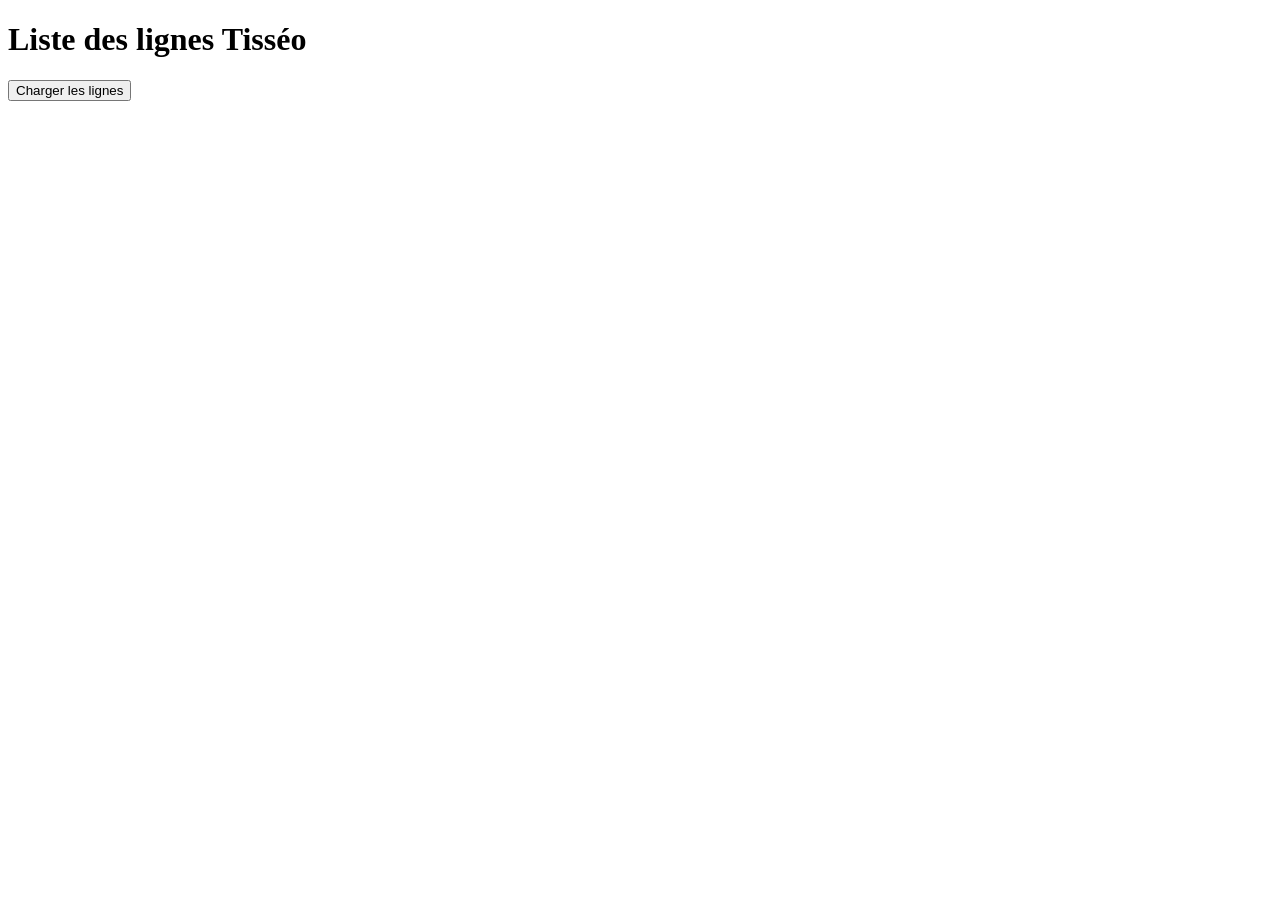
==== index.html @ eecc1608 "document+code" ====
<!DOCTYPE html>
<html lang="fr">
<head>
    <meta charset="UTF-8">
    <meta name="viewport" content="width=device-width, initial-scale=1.0">
    <title>Lignes Tisséo</title>
    <script src="script.js" defer></script>
</head>
<body>
    <h1>Liste des lignes Tisséo</h1>
    <button id="bt">Charger les lignes</button>

    <ul id="message"></ul>
</body>
</html>
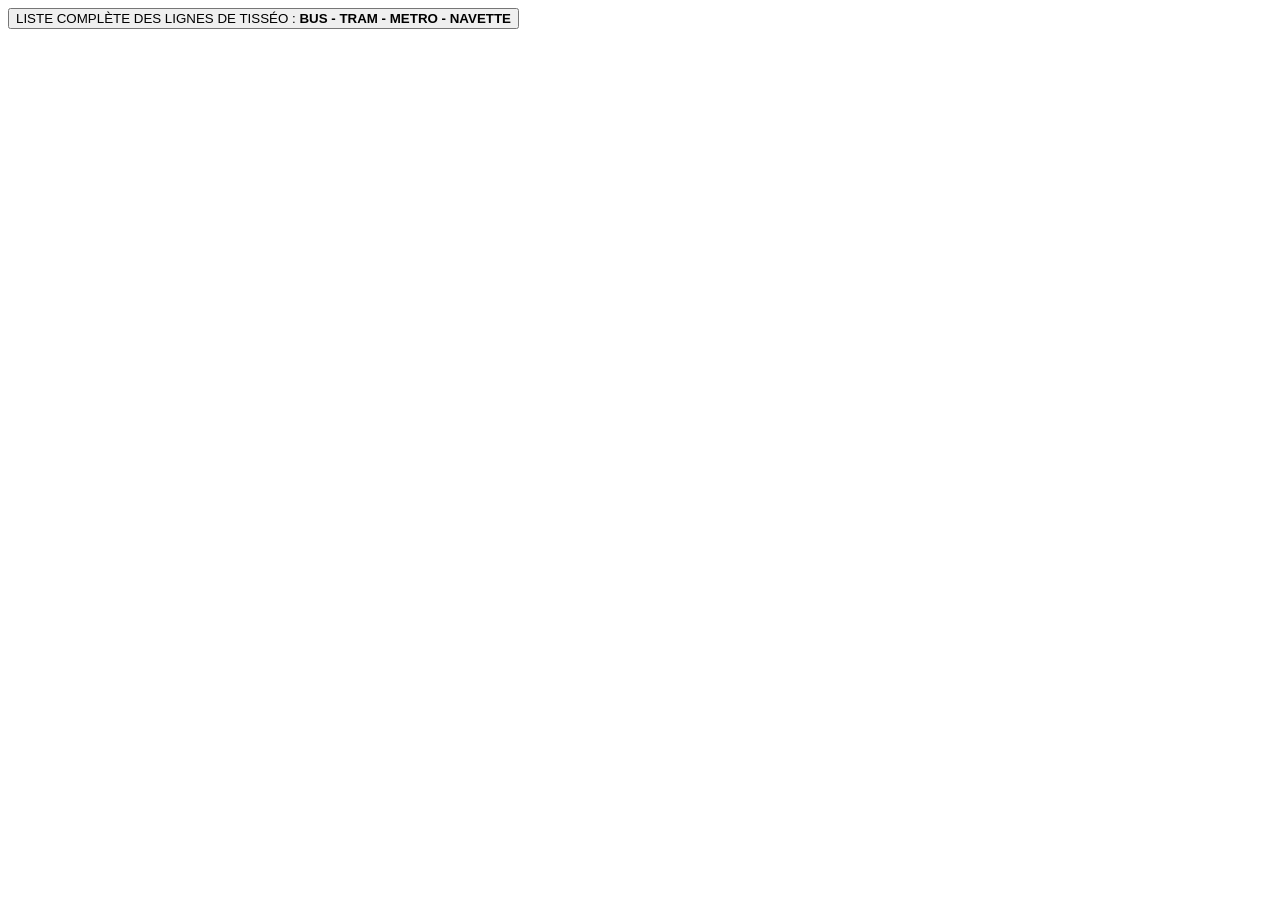
==== commit db503c1b: "New depot Defit1" ====
--- a/index.html
+++ b/index.html
@@ -3,13 +3,14 @@
 <head>
     <meta charset="UTF-8">
     <meta name="viewport" content="width=device-width, initial-scale=1.0">
-    <title>Lignes Tisséo</title>
-    <script src="script.js" defer></script>
+    <link rel="stylesheet" href="styles/styles.css">
+    <script src="scripts/script.js" defer></script>
+    <title>Transport Tisséo</title>
 </head>
 <body>
-    <h1>Liste des lignes Tisséo</h1>
-    <button id="bt">Charger les lignes</button>
+    <button id="button">LISTE COMPLÈTE DES LIGNES DE TISSÉO : <strong>BUS - TRAM - METRO - NAVETTE</strong></button>
+    <div id="monDiv">
 
-    <ul id="message"></ul>
+    </div>
 </body>
-</html>
+</html>
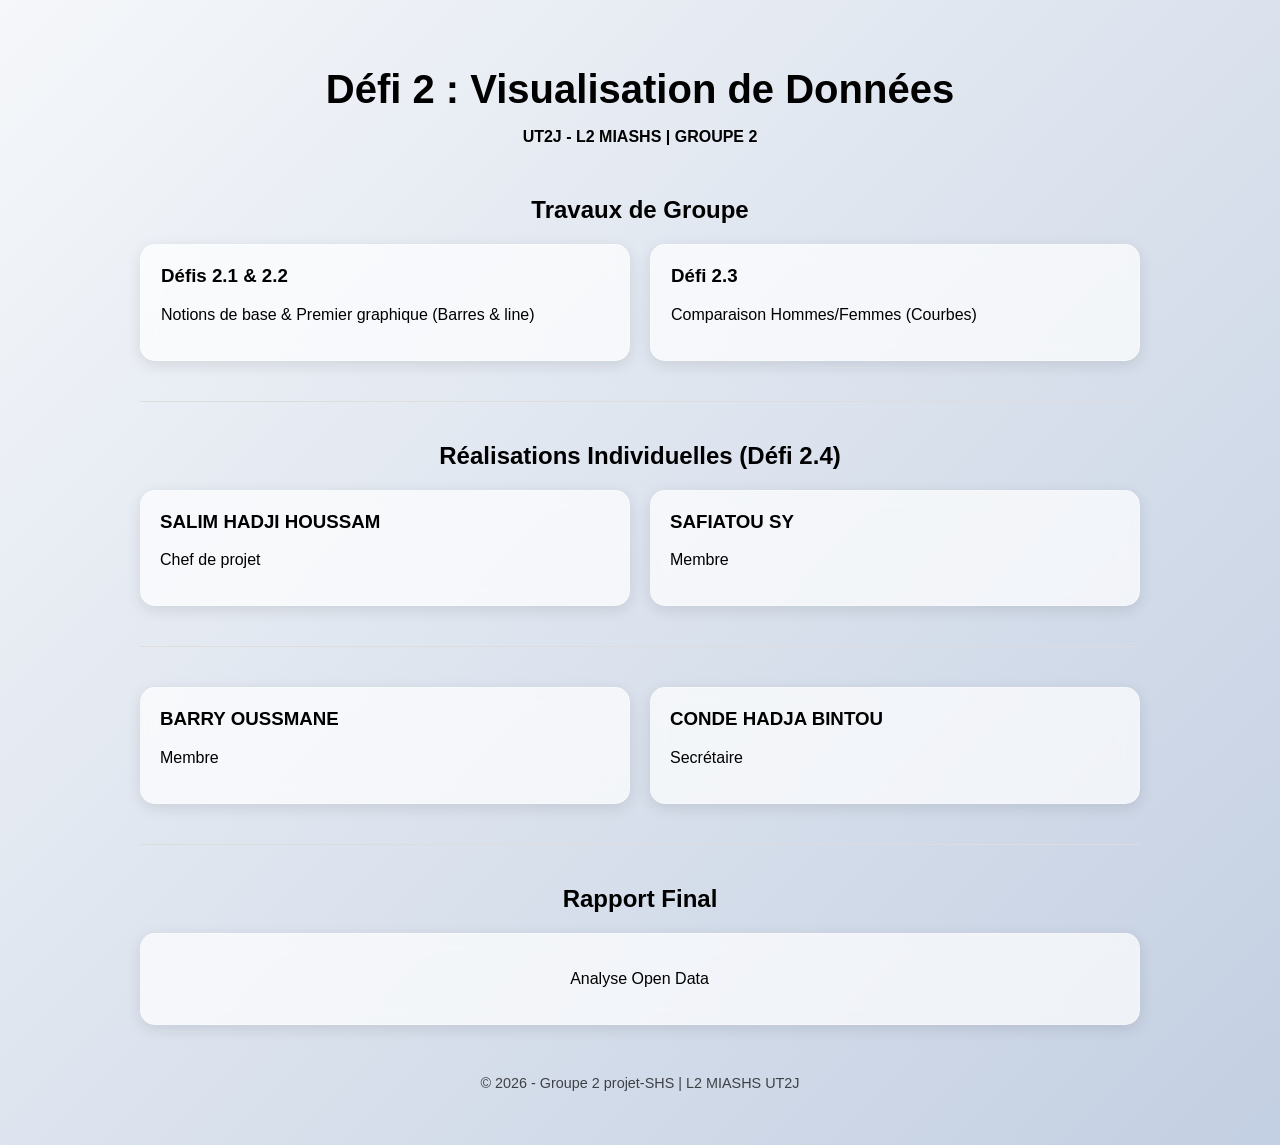
==== commit 3f72093b: "defi2" ====
--- a/index.html
+++ b/index.html
@@ -1,16 +1,81 @@
-<!DOCTYPE html>
+ <!DOCTYPE html>
 <html lang="fr">
 <head>
     <meta charset="UTF-8">
     <meta name="viewport" content="width=device-width, initial-scale=1.0">
-    <link rel="stylesheet" href="styles/styles.css">
-    <script src="scripts/script.js" defer></script>
-    <title>Transport Tisséo</title>
+    <title>Projet L2 MIASHS - UT2J</title>
+    <link rel="stylesheet" href="css/style.css">
 </head>
 <body>
-    <button id="button">LISTE COMPLÈTE DES LIGNES DE TISSÉO : <strong>BUS - TRAM - METRO - NAVETTE</strong></button>
-    <div id="monDiv">
+    <div class="container">
+        <header>
+            <h1>Défi 2 : Visualisation de Données</h1>
+            <p class="subtitle">UT2J - L2 MIASHS | Groupe 2</p>
+        </header>
 
+        <main>
+            <section class="card-section">
+                <h2>Travaux de Groupe</h2>
+                <div class="grid">
+                    <a href="code_comun/partie2.1_2.2.html" class="card">
+                        <h3>Défis 2.1 & 2.2</h3>
+                        <p>Notions de base & Premier graphique (Barres & line)</p>
+                    </a>
+                    <a href="code_comun/partie2.3.html" class="card">
+                        <h3>Défi 2.3</h3>
+                        <p>Comparaison Hommes/Femmes (Courbes)</p>
+                    </a>
+                </div>
+            </section>
+
+            <hr>
+
+            <section class="card-section">
+                <h2>Réalisations Individuelles (Défi 2.4)</h2>
+                <div class="grid" id="personal-projects">
+                    <a href="code_perso/index.html" class="card personal">
+                        <h3>SALIM HADJI HOUSSAM</h3>
+                        <p>Chef de projet</p>
+                    </a>
+                    <a href="perso-camarade1.html" class="card personal">
+                        <h3>SAFIATOU SY</h3>
+                        <p>Membre</p>
+                    </a>
+                    </div>
+            </section>
+
+            <hr>
+
+            <section class="card-section">
+                
+                <div class="grid" id="personal-projects">
+                    <a href="perso-tonnom.html" class="card personal">
+                        <h3>BARRY OUSSMANE</h3>
+                        <p>Membre</p>
+                    </a>
+                    <a href="perso-camarade1.html" class="card personal">
+                        <h3>CONDE HADJA BINTOU</h3>
+                        <p>Secrétaire</p>
+                    </a>
+                    </div>
+            </section>
+
+
+            <hr>
+
+            <section class="card-section">
+                <h2>Rapport Final</h2>
+                <div class="grid" id="personal-projects">
+                    <a href="document/rapport.pdf" class="card personal">
+                        <p id="rapport">Analyse Open Data</p>
+                    </a>
+                    </div>
+            </section>
+        </main>
+
+        <footer>
+            <p>&copy; 2026 - Groupe 2 projet-SHS | L2 MIASHS UT2J</p>
+        </footer>
     </div>
 </body>
 </html>
--- a/css/style.css
+++ b/css/style.css
@@ -0,0 +1,65 @@
+
+body {
+    font-family: 'Segoe UI', Tahoma, Geneva, Verdana, sans-serif;
+    background: linear-gradient(135deg, #f5f7fa 0%, #c3cfe2 100%);
+    color: var(--dark);
+    margin: 0;
+    min-height: 100vh;
+    display: flex;
+    justify-content: center;
+}
+
+.container {
+    width: 90%;
+    max-width: 1000px;
+    padding: 40px 20px;
+}
+
+header {
+    text-align: center;
+    margin-bottom: 50px;
+}
+
+h1 { color: var(--dark); font-size: 2.5rem; margin-bottom: 10px; }
+.subtitle { color: var(--primary); font-weight: bold; text-transform: uppercase; }
+
+h2{
+     text-align: center;
+}
+
+.grid {
+    display: grid;
+    grid-template-columns: repeat(auto-fit, minmax(250px, 1fr));
+    gap: 20px;
+    margin-top: 20px;
+}
+
+.card {
+    background: rgba(255, 255, 255, 0.7);
+    backdrop-filter: blur(10px);
+    border: 1px solid rgba(255, 255, 255, 0.3);
+    padding: 20px;
+    border-radius: 15px;
+    text-decoration: none;
+    color: inherit;
+    transition: all 0.3s ease;
+    box-shadow: 0 4px 15px rgba(0,0,0,0.1);
+}
+
+#rapport{
+     text-align: center;
+}
+
+.card:hover {
+    transform: translateY(-5px);
+    border-color: var(--primary);
+    box-shadow: 0 8px 25px rgba(0, 199, 193, 0.2);
+}
+
+.card h3 { margin-top: 0; color: var(--primary); }
+
+.card.personal { border-left: 5px solid var(--primary); }
+
+hr { border: 0; height: 1px; background: #ddd; margin: 40px 0; }
+
+footer { text-align: center; margin-top: 50px; font-size: 0.9rem; opacity: 0.7; }
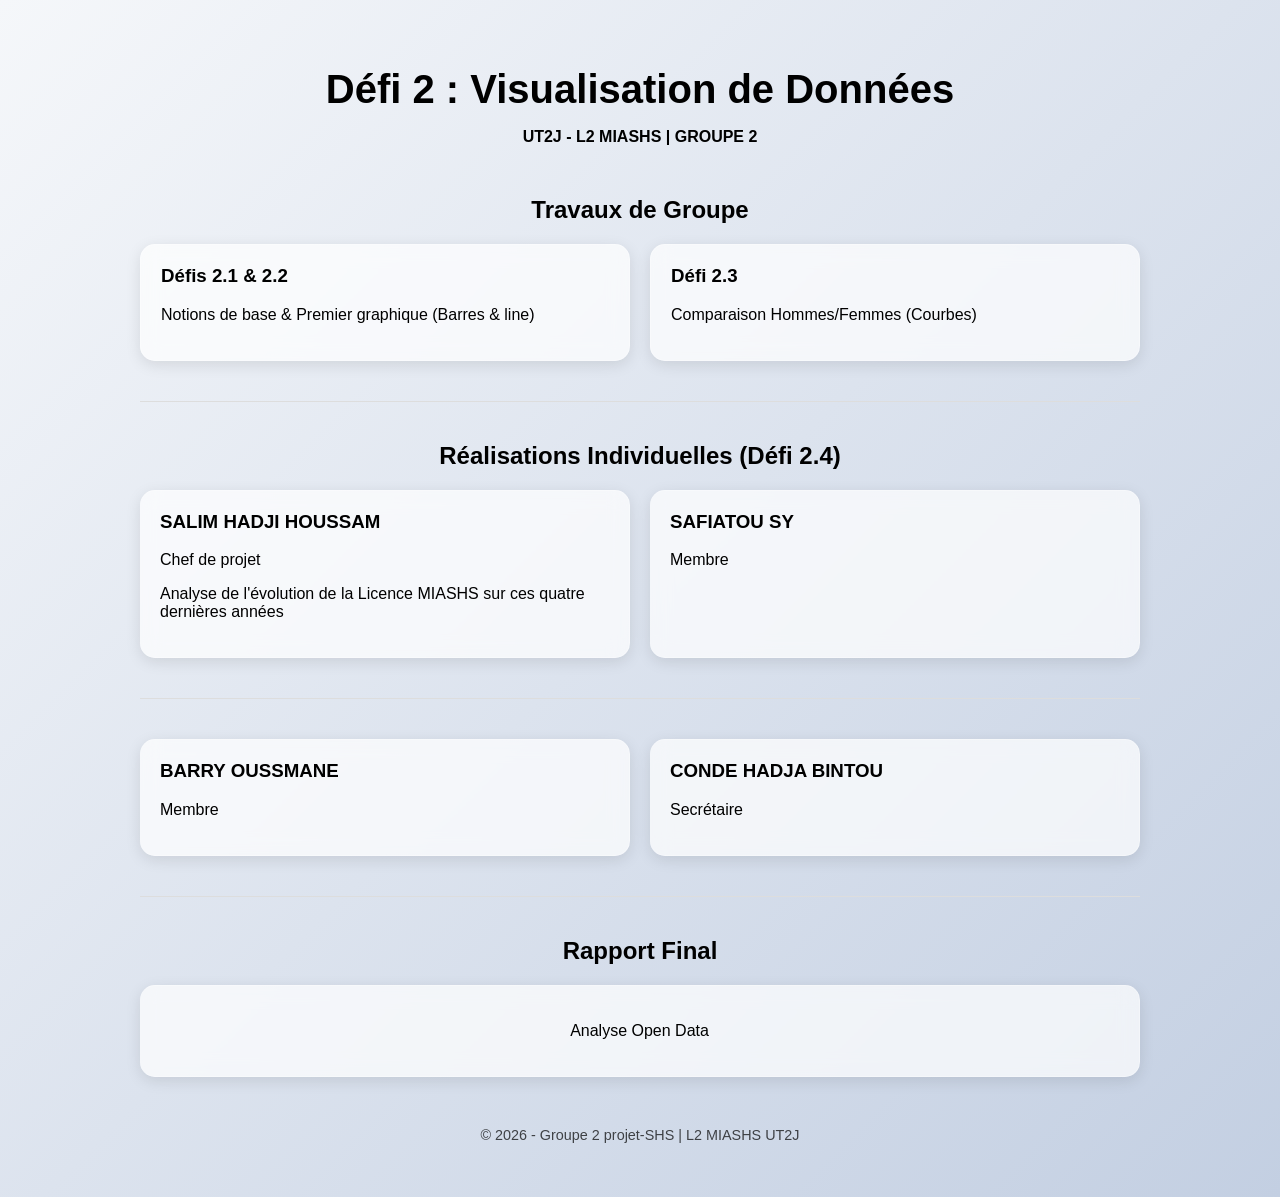
==== commit 4a9ab2d4: "partie personelle" ====
--- a/index.html
+++ b/index.html
@@ -36,6 +36,7 @@
                     <a href="code_perso/index.html" class="card personal">
                         <h3>SALIM HADJI HOUSSAM</h3>
                         <p>Chef de projet</p>
+                        <p>Analyse de l'évolution de la Licence MIASHS sur ces quatre dernières années</p>
                     </a>
                     <a href="perso-camarade1.html" class="card personal">
                         <h3>SAFIATOU SY</h3>
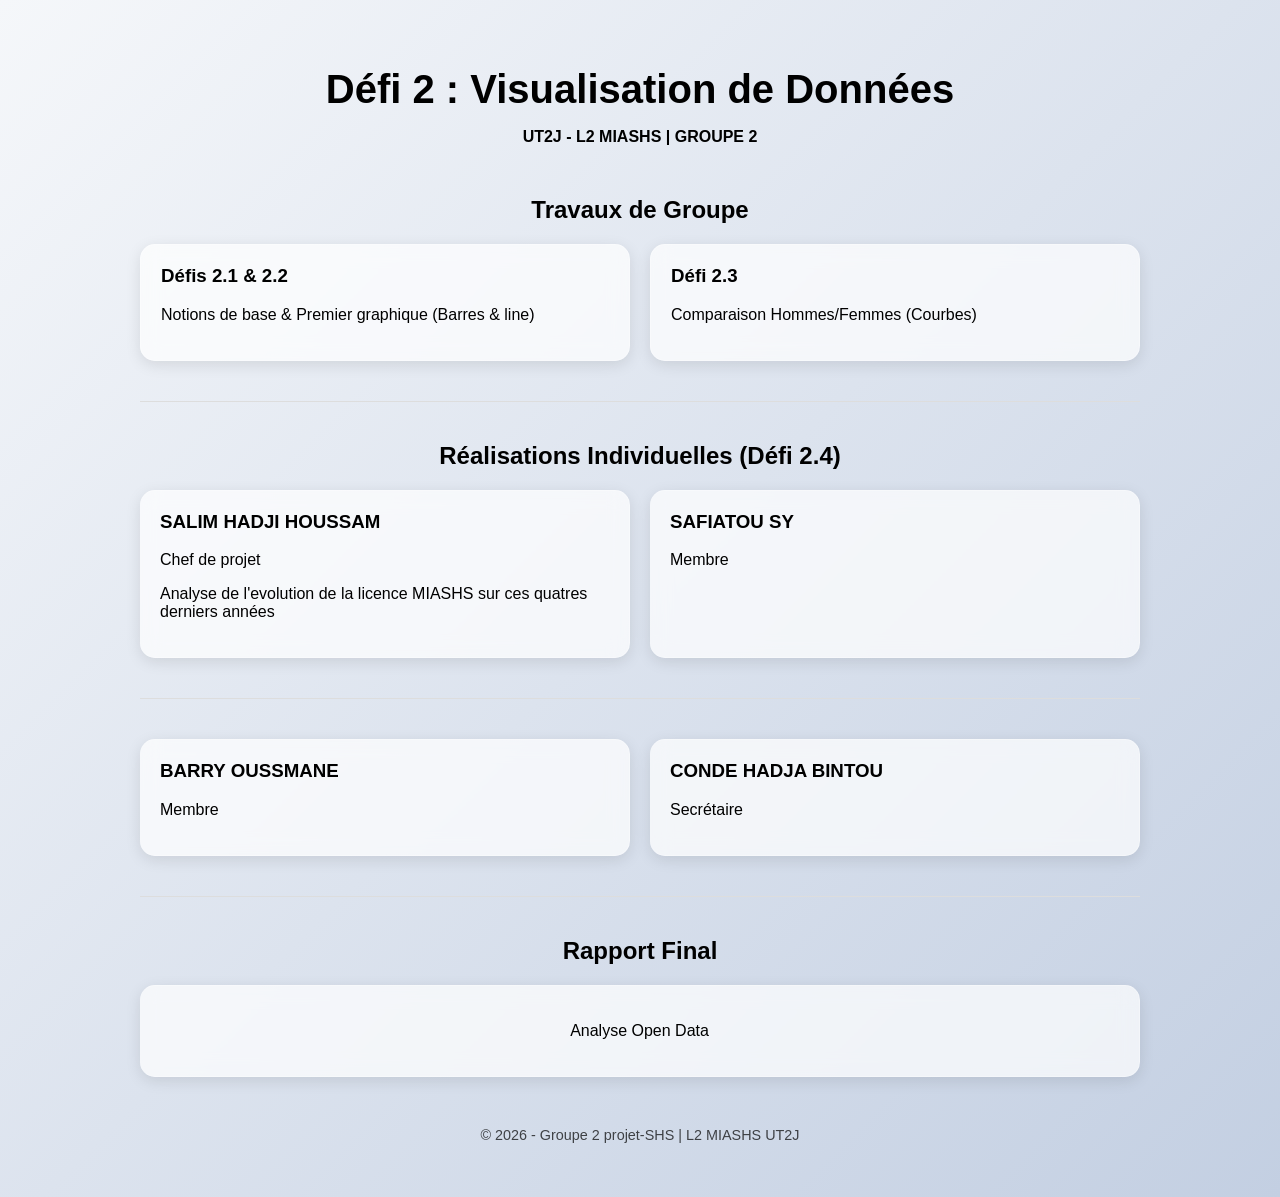
==== commit 05897c9e: "hadja" ====
--- a/index.html
+++ b/index.html
@@ -1,4 +1,4 @@
- <!DOCTYPE html>
+<!DOCTYPE html>
 <html lang="fr">
 <head>
     <meta charset="UTF-8">
@@ -33,10 +33,10 @@
             <section class="card-section">
                 <h2>Réalisations Individuelles (Défi 2.4)</h2>
                 <div class="grid" id="personal-projects">
-                    <a href="code_perso/index.html" class="card personal">
+                    <a href="code_perso/salim_hadji_houssam/index.html" class="card personal">
                         <h3>SALIM HADJI HOUSSAM</h3>
                         <p>Chef de projet</p>
-                        <p>Analyse de l'évolution de la Licence MIASHS sur ces quatre dernières années</p>
+                        <p>Analyse de l'evolution de la licence MIASHS sur ces quatres derniers années</p>
                     </a>
                     <a href="perso-camarade1.html" class="card personal">
                         <h3>SAFIATOU SY</h3>
@@ -54,7 +54,7 @@
                         <h3>BARRY OUSSMANE</h3>
                         <p>Membre</p>
                     </a>
-                    <a href="perso-camarade1.html" class="card personal">
+                    <a href="code_perso/hadja-bintou.conde/hadja_bintou_conde.html" class="card personal">
                         <h3>CONDE HADJA BINTOU</h3>
                         <p>Secrétaire</p>
                     </a>
